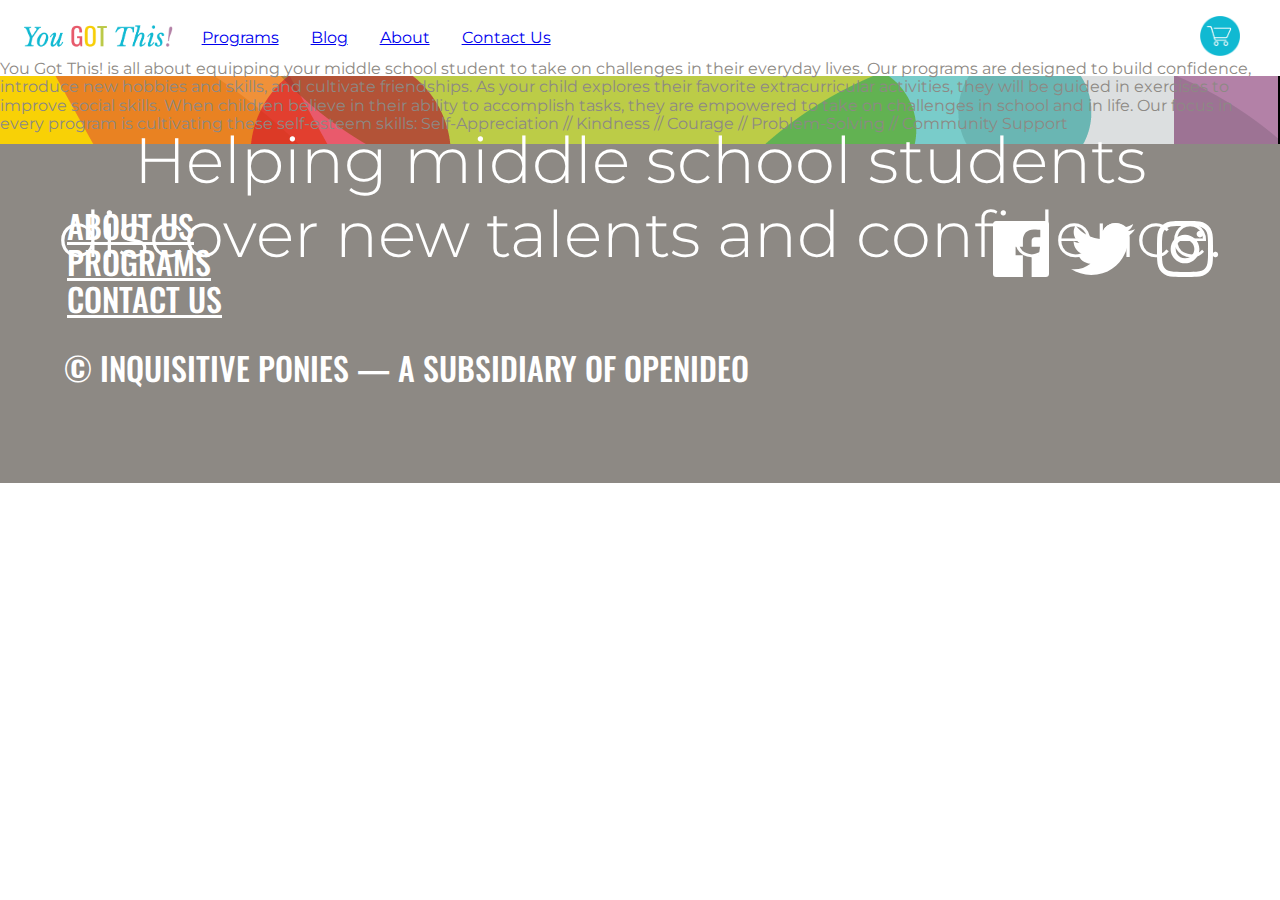
==== index.html @ 7663aaa4 "Merge branch 'master' into tb-aboutcss" ====
<!DOCTYPE html>
<html>
<head>
    <meta charset="utf-8" />
    <meta http-equiv="X-UA-Compatible" content="IE=edge">
    <title>You Got This - Building Confidence in Middle School Students</title>
    <meta name="viewport" content="width=device-width, initial-scale=1">
    <link rel="stylesheet" type="text/css" media="screen" href="css/normalize.css" />
    <link rel="stylesheet" type="text/css" media="screen" href="css/main.css" />
    <link href="https://fonts.googleapis.com/css?family=Libre+Baskerville:400i|Montserrat:300,400,500|Oswald" rel="stylesheet">
</head>
<body>
    <header>
        <nav>
            <li class="item1 textLinks"><a href="index.html"><img class="nav-logo" src="images/YGT_web-wordmark.png" alt="You Got This! logo is text in bright blue, yellow, pink"></a><!--company logo--></li>
            <li class="item2 textLinks"><a href="products.html">Programs</a></li>
            <li class="item3 textLinks"><a href="#">Blog</a></li>
            <li class="item4 textLinks"><a href="about.html">About</a></li>
            <li class="item5 textLinks"><a href="contact.html">Contact Us</a></li>
            <li class="item6 textLinks"><a href="cart.html"><img alt="white shopping cart image in a blue circle" class="nav-cart" src="images/cart-icon.png"><!--shopping cart glyph--></a></li>
        </nav>

        <div class="banner">
            <h1>Helping middle school students discover new talents and confidence.</h1>
        </div>
    </header>

    <main>
        <section><!-- HERO image & card called by javascript-->
            <div id="heroImage0"></div>
            <div id="heroImage1"></div>
            <div id="heroImage2"></div>
            <div class="hero-card"></div>
        </section>


        <section><!-- VALUES/ICONS SECTION -->
            You Got This! is all about equipping your middle school student to take on challenges in their everyday lives. Our programs are designed to build confidence, introduce new hobbies and skills, and cultivate friendships. As your child explores their favorite extracurricular activities, they will be guided in exercises to improve social skills. When children believe in their ability to accomplish tasks, they are empowered to take on challenges in school and in life. Our focus in every program is cultivating these self-esteem skills:
            Self-Appreciation  //  Kindness  //  Courage  //  Problem-Solving  //  Community Support
        </section>
    </main> 
    
    <footer>
        <div>
        <a href="about.html">About Us</a><br />
        <a href="programs.html">Programs</a><br />
        <a href="contact.html">Contact Us</a><br />
        <p>&copy; Inquisitive Ponies — a subsidiary of OpenIdeo</p>

        </div>

        <div class="footer-social">
            <a href="https://www.facebook.com" target="_blank"><i class="fab fa-facebook"></i></a>
            <a href="https://twitter.com/" target="_blank"><i class="fab fa-twitter"></i></a>
            <a href="https://www.instagram.com/" target="_blank"><i class="fab fa-instagram"></i></a>
            </div>
    </footer>

    <script src="js/yougotthis.js"></script>
    <script src="js/fontawesome.js"></script>
</body>
</html>
---- css/main.css ----
/* ============= MAIN BODY STYLES ============ */
body {
    font-family: 'Montserrat', sans-serif;
    font-size: 1em;
    font-weight: 400;
    color: #8D8984;
}

h1 {
    font-family: 'Montserrat', sans-serif;
    font-size: 4em;
    font-weight: 300;
    color: #fff;
}

h2,
h3,
h4,
h5,
h6 {
    font-family: 'Libre Baskerville', serif;
    font-size: 2em;
    font-weight: 400;
    font-style: italic;
    color: #8D8984;
}

/* ============= FLEX CONTAINERS ============ */
nav,
footer{
    display: flex;
}

/* ============= HEADER STYLES ============ */
header {
    justify-content: space-between;
    align-items: center;
    height: 60px;
}

.banner{
    background-image: url(/images/homepage-banner.png); 
    background-repeat: no-repeat;
    background-color: #000000;
    padding: 5px; 100px;
    text-align: center;
    margin-bottom: 2em;
}


/*  ============== NAVIGATION ================ */
nav {
    flex-direction: row;
    justify-content: flex-start;
    flex-wrap: nowrap;
    align-items: center;
    /* height: 55px; */
}

nav li{
    display: inline-flex;
    list-style-image: none;
    align-items: stretch;
    padding: 1em;
    /* border: 1px solid red; */
}

nav li,
.item2,
.item3,
.item4, 
.item5{
    flex: 1 auto 10%;
}

nav li.item1{
    flex-basis: 12%;
    max-height: 60px;
}
nav li.item5{
    flex-grow: 4;
}

nav li.item6{
    flex-basis: 5%;
}

nav img.nav-cart{
    /* margin: auto; */
    max-width: 1000%;
    max-height: 40px;
}

nav img.nav-logo{
    max-width: 100%;
    max-height: 100%;
    padding-top: 0px;
    padding-left: 5px;
}

nav>li>a:hover{
    background: #f4f4f4;
    text-decoration: none;
    border-bottom: 4px solid #9b9b9b;
    padding: .5em 0px;
}

/* ============= FOOTER STYLES ============ */
footer{
    background-color: #8D8984;
    padding: 2em;
    margin-top: 10px;
    font-family: 'Oswald', sans-serif;
    font-size: 2em;
    font-weight: 500;
    color: #fff;
    text-transform: uppercase;
}

footer a {
    color: #fff;
    padding: 3px;
}

.footer-social{
    font-size: 2em;
    margin-left: auto;
}

/* ============= ABOUT ============ */
/* ============= LANDING ============ */
#aboutLanding {
    height: calc(100vh - 60px);
    width: 100%;
    margin: auto;
    background: url('../images/camp2.png');
    display: flex;
    background-size: cover;
    background-position: center;
    flex-direction: column;
    justify-content: center;
    align-items: center;
    top: 0;
}

#aboutTeam {
    display:block;
    position: absolute;
    padding-top: 19em;
    color: white;
    font-size: 25px;

}

#mission {
    display: block;
    margin-left: auto;
    margin-right: auto;
    max-width: 700px;
    min-width: 200px;
    background-color: rgba(75, 133, 132, .8);
    border-radius: 10px;
    padding: 10px;
    font-size: 20px;
    color: white;
    text-align: center;
    padding-top: 25px;
}


/* ============= CONTENT ============ */
.flex-badge, .flex-info{
    list-style-type: none;
}

#badgesDiv img {
    max-width: 400px;
    max-height: 400px;
    margin-top: 2em;
}

.role {
    font-size: 35px;
    display: inline-block;
    margin-left: 5em;
}

#badgesDiv h3 {
    font-size: 25px;
    width: 100%;

}

#badgesDiv {
    display: inline-flex;
    justify-content: flex-start; 
    flex-direction: row;
    width: 100%;
    margin-top: 0;
    background-color: white;
    color: #4B8584
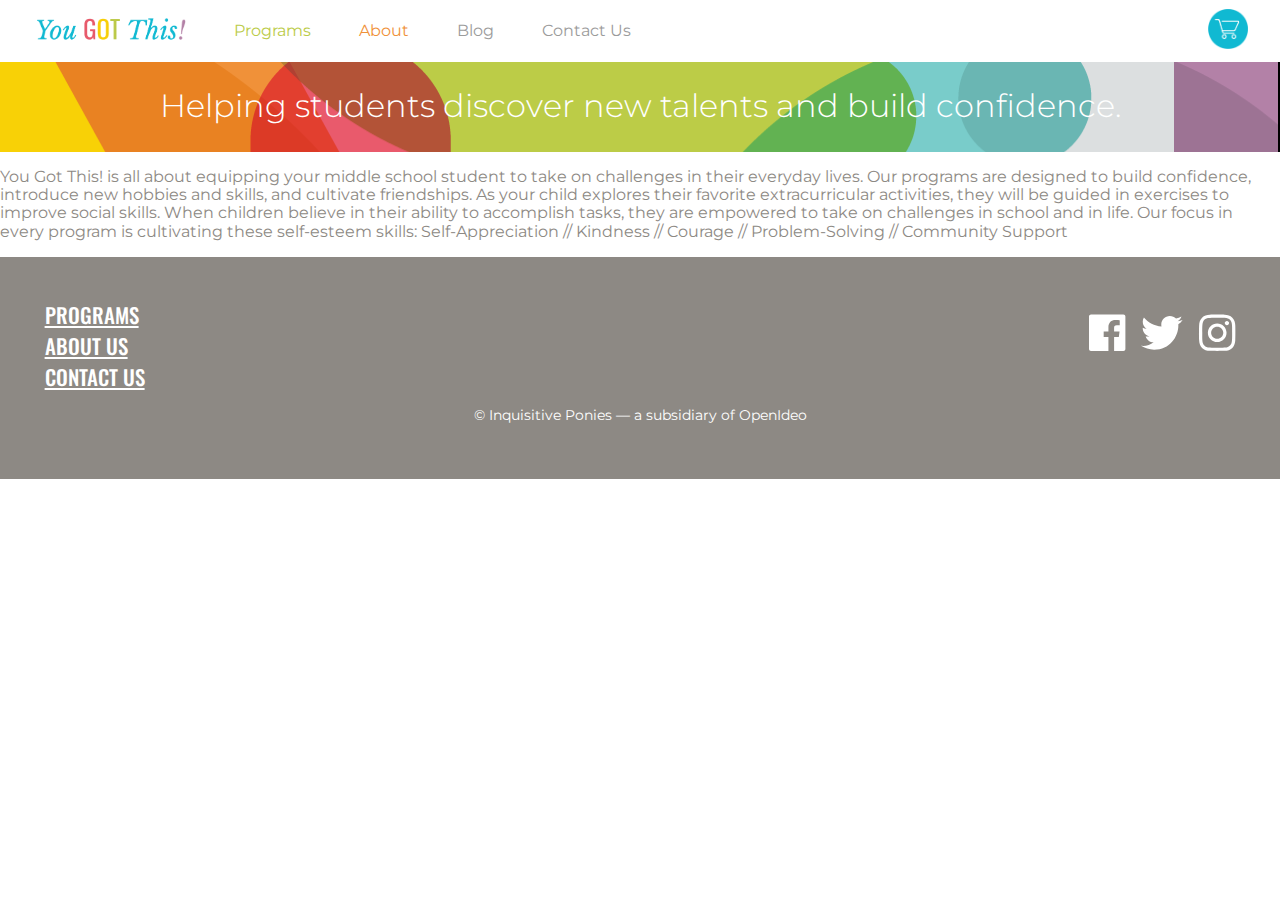
==== commit 923968f9: "re-fix nav and update index. still need to style hero and add content to the following values block" ====
--- a/index.html
+++ b/index.html
@@ -3,7 +3,7 @@
 <head>
     <meta charset="utf-8" />
     <meta http-equiv="X-UA-Compatible" content="IE=edge">
-    <title>You Got This - Building Confidence in Middle School Students</title>
+    <title>You Got This - Character Education and Confidence Building for Students</title>
     <meta name="viewport" content="width=device-width, initial-scale=1">
     <link rel="stylesheet" type="text/css" media="screen" href="css/normalize.css" />
     <link rel="stylesheet" type="text/css" media="screen" href="css/main.css" />
@@ -12,48 +12,58 @@
 <body>
     <header>
         <nav>
-            <li class="item1 textLinks"><a href="index.html"><img class="nav-logo" src="images/YGT_web-wordmark.png" alt="You Got This! logo is text in bright blue, yellow, pink"></a><!--company logo--></li>
-            <li class="item2 textLinks"><a href="products.html">Programs</a></li>
-            <li class="item3 textLinks"><a href="#">Blog</a></li>
-            <li class="item4 textLinks"><a href="about.html">About</a></li>
-            <li class="item5 textLinks"><a href="contact.html">Contact Us</a></li>
-            <li class="item6 textLinks"><a href="cart.html"><img alt="white shopping cart image in a blue circle" class="nav-cart" src="images/cart-icon.png"><!--shopping cart glyph--></a></li>
+            <ul>
+                <li class="item1"><a href="index.html"><img class="nav-logo" src="images/YGT_web-wordmark.png" alt="You Got This! logo is text in bright blue, yellow, pink"></a><!--company logo--></li>
+                <li class="item2 textLinks"><a class="programs" href="products.html">Programs</a></li>
+                <li class="item4 textLinks"><a class="about" href="about.html">About</a></li>
+                <li class="item3 textLinks"><a href="#">Blog</a></li>
+                <li class="item5 textLinks"><a href="contact.html">Contact Us</a></li>
+                <li class="item6"><a href="cart.html"><img alt="white shopping cart image in a blue circle" class="nav-cart" src="images/cart-icon.png"><!--shopping cart glyph--></a></li>
+            </ul>
         </nav>
 
         <div class="banner">
-            <h1>Helping middle school students discover new talents and confidence.</h1>
+            <h1 class="home-h1">Helping students discover new talents and build confidence.</h1>
         </div>
     </header>
 
     <main>
-        <section><!-- HERO image & card called by javascript-->
-            <div id="heroImage0"></div>
-            <div id="heroImage1"></div>
-            <div id="heroImage2"></div>
-            <div class="hero-card"></div>
+        <section> <!--HERO image & card called by javascript-->
+            <div id="hero">
+                <div id="heroImage0"></div>
+                <div id="heroImage1"></div>
+                <div id="heroImage2"></div> 
+                <div class="hero-card"></div> 
+        </div>
         </section>
 
 
         <section><!-- VALUES/ICONS SECTION -->
-            You Got This! is all about equipping your middle school student to take on challenges in their everyday lives. Our programs are designed to build confidence, introduce new hobbies and skills, and cultivate friendships. As your child explores their favorite extracurricular activities, they will be guided in exercises to improve social skills. When children believe in their ability to accomplish tasks, they are empowered to take on challenges in school and in life. Our focus in every program is cultivating these self-esteem skills:
-            Self-Appreciation  //  Kindness  //  Courage  //  Problem-Solving  //  Community Support
+            <div style="clear: both;">
+                <p>You Got This! is all about equipping your middle school student to take on challenges in their everyday lives. Our programs are designed to build confidence, introduce new hobbies and skills, and cultivate friendships. As your child explores their favorite extracurricular activities, they will be guided in exercises to improve social skills. When children believe in their ability to accomplish tasks, they are empowered to take on challenges in school and in life. Our focus in every program is cultivating these self-esteem skills:
+            Self-Appreciation  //  Kindness  //  Courage  //  Problem-Solving  //  Community Support</p>
+        </div>
         </section>
     </main> 
     
     <footer>
-        <div>
-        <a href="about.html">About Us</a><br />
-        <a href="programs.html">Programs</a><br />
-        <a href="contact.html">Contact Us</a><br />
-        <p>&copy; Inquisitive Ponies — a subsidiary of OpenIdeo</p>
-
-        </div>
-
         <div class="footer-social">
             <a href="https://www.facebook.com" target="_blank"><i class="fab fa-facebook"></i></a>
             <a href="https://twitter.com/" target="_blank"><i class="fab fa-twitter"></i></a>
             <a href="https://www.instagram.com/" target="_blank"><i class="fab fa-instagram"></i></a>
-            </div>
+        </div>
+
+        <div>
+        <a href="programs.html">Programs</a><br />
+        <a href="about.html">About Us</a><br />
+        <a href="contact.html">Contact Us</a><br />
+        </div>
+
+        <div class="copyright">
+        <p>&copy; Inquisitive Ponies — a subsidiary of OpenIdeo</p>
+        </div>
+
+        
     </footer>
 
     <script src="js/yougotthis.js"></script>
--- a/css/main.css
+++ b/css/main.css
@@ -26,8 +26,7 @@
 }
 
 /* ============= FLEX CONTAINERS ============ */
-nav,
-footer{
+nav{
     display: flex;
 }
 
@@ -35,75 +34,96 @@
 header {
     justify-content: space-between;
     align-items: center;
-    height: 60px;
 }
 
 .banner{
     background-image: url(/images/homepage-banner.png); 
     background-repeat: no-repeat;
     background-color: #000000;
-    padding: 5px; 100px;
+    padding: 5px 20px;
     text-align: center;
-    margin-bottom: 2em;
 }
 
 
 /*  ============== NAVIGATION ================ */
-nav {
+
+nav ul{
+    display: flex;
+    align-items: stretch;
     flex-direction: row;
     justify-content: flex-start;
+    align-content: flex-start;
     flex-wrap: nowrap;
-    align-items: center;
-    /* height: 55px; */
-}
-
+    list-style-type: none;
+    padding: 0;
+    margin: 0;
+}
 nav li{
-    display: inline-flex;
-    list-style-image: none;
-    align-items: stretch;
+    display: block;
     padding: 1em;
+    align-self: center;
+    margin: 0 0.5em;
     /* border: 1px solid red; */
-}
-
-nav li,
-.item2,
-.item3,
-.item4, 
-.item5{
-    flex: 1 auto 10%;
 }
 
 nav li.item1{
     flex-basis: 12%;
-    max-height: 60px;
-}
+    padding-right: 1.5em;
+}
+
 nav li.item5{
     flex-grow: 4;
 }
 
 nav li.item6{
     flex-basis: 5%;
+    padding: 0px
 }
 
 nav img.nav-cart{
     /* margin: auto; */
-    max-width: 1000%;
+    max-width: 100%;
     max-height: 40px;
 }
 
 nav img.nav-logo{
     max-width: 100%;
     max-height: 100%;
-    padding-top: 0px;
-    padding-left: 5px;
-}
-
-nav>li>a:hover{
+    padding: 0px 10px;
+}
+
+nav li a{
+    text-decoration: none;
+    color: #9b9b9b;
+}
+
+nav li a.programs{
+    text-decoration: none;
+    color: #bbcb48;
+}
+
+nav li a.about{
+    text-decoration: none;
+    color: #f09139;
+}
+
+nav li.textLinks a:hover{
     background: #f4f4f4;
     text-decoration: none;
     border-bottom: 4px solid #9b9b9b;
-    padding: .5em 0px;
-}
+    padding: 1.25em .25em;
+}
+
+/* ============= INDEX STYLES ============ */
+
+.home-h1{
+    font-size: 2em;
+}
+
+#hero{
+    padding-top: 0;
+}
+
 
 /* ============= FOOTER STYLES ============ */
 footer{
@@ -111,7 +131,8 @@
     padding: 2em;
     margin-top: 10px;
     font-family: 'Oswald', sans-serif;
-    font-size: 2em;
+    font-size: 1.3em;
+    line-height: initial;
     font-weight: 500;
     color: #fff;
     text-transform: uppercase;
@@ -122,12 +143,26 @@
     padding: 3px;
 }
 
+.copyright{
+    font-family: 'Montserrat', sans-serif;
+    font-size: 14px;
+    font-weight: 400;
+    color: #ffffff;
+    text-transform: none;
+    display: block;
+    margin: auto;
+    text-align: center;
+}
+
 .footer-social{
     font-size: 2em;
     margin-left: auto;
+    float: right;
 }
 
 /* ============= ABOUT ============ */
+
+
 /* ============= LANDING ============ */
 #aboutLanding {
     height: calc(100vh - 60px);
@@ -143,28 +178,12 @@
     top: 0;
 }
 
-#aboutTeam {
-    display:block;
-    position: absolute;
-    padding-top: 19em;
-    color: white;
-    font-size: 25px;
+#aboutLanding h1 {
 
 }
 
 #mission {
-    display: block;
-    margin-left: auto;
-    margin-right: auto;
-    max-width: 700px;
-    min-width: 200px;
-    background-color: rgba(75, 133, 132, .8);
-    border-radius: 10px;
-    padding: 10px;
-    font-size: 20px;
-    color: white;
-    text-align: center;
-    padding-top: 25px;
+    margin: 1em 25em;
 }
 
 
@@ -176,26 +195,15 @@
 #badgesDiv img {
     max-width: 400px;
     max-height: 400px;
-    margin-top: 2em;
-}
-
-.role {
-    font-size: 35px;
-    display: inline-block;
-    margin-left: 5em;
-}
-
-#badgesDiv h3 {
-    font-size: 25px;
-    width: 100%;
-
-}
-
-#badgesDiv {
+}
+
+#badgesDiv, #infoDiv {
     display: inline-flex;
-    justify-content: flex-start; 
-    flex-direction: row;
-    width: 100%;
-    margin-top: 0;
-    background-color: white;
-    color: #4B8584
+    justify-content: space-around;
+    flex-direction: column;
+}
+
+#infoDiv img {
+    max-height: 50px;
+    max-width: 50px;
+}
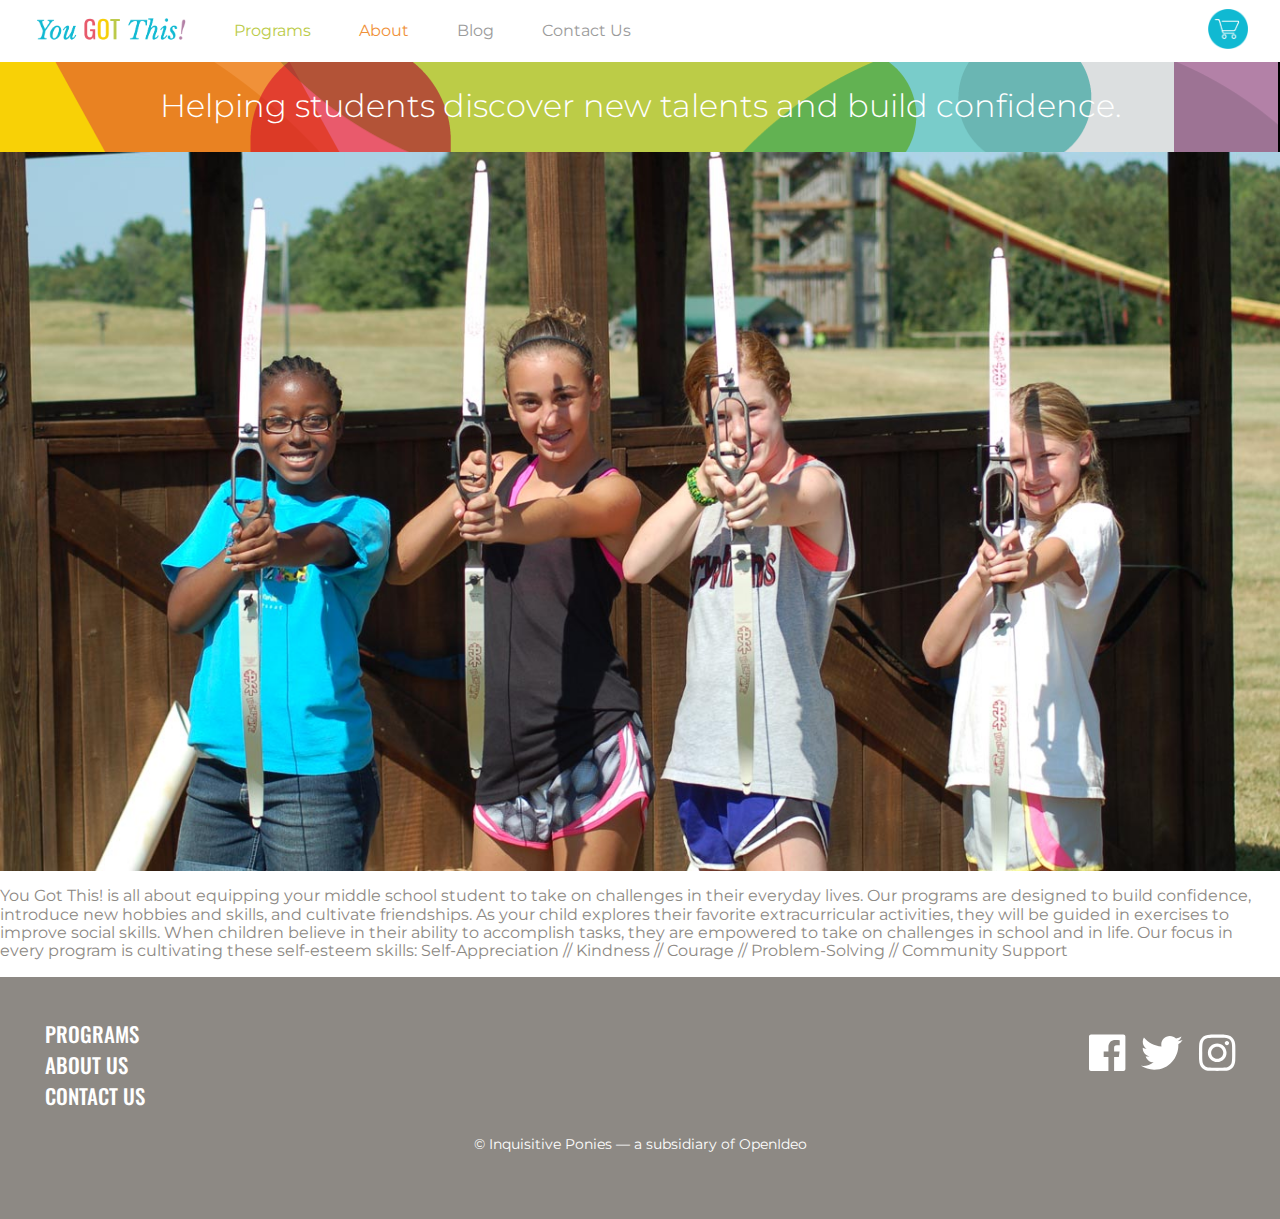
==== commit 99e6e762: "flexed hero image" ====
--- a/index.html
+++ b/index.html
@@ -30,9 +30,7 @@
     <main>
         <section> <!--HERO image & card called by javascript-->
             <div id="hero">
-                <div id="heroImage0"></div>
-                <div id="heroImage1"></div>
-                <div id="heroImage2"></div> 
+                <div id="heroImage"></div> 
                 <div class="hero-card"></div> 
         </div>
         </section>
--- a/css/main.css
+++ b/css/main.css
@@ -122,6 +122,7 @@
 
 #hero{
     padding-top: 0;
+    display: flex;
 }
 
 
@@ -141,6 +142,11 @@
 footer a {
     color: #fff;
     padding: 3px;
+    text-decoration: none;
+}
+
+footer a:hover{
+    text-decoration: underline;
 }
 
 .copyright{
@@ -152,6 +158,7 @@
     display: block;
     margin: auto;
     text-align: center;
+    padding: 10px;
 }
 
 .footer-social{
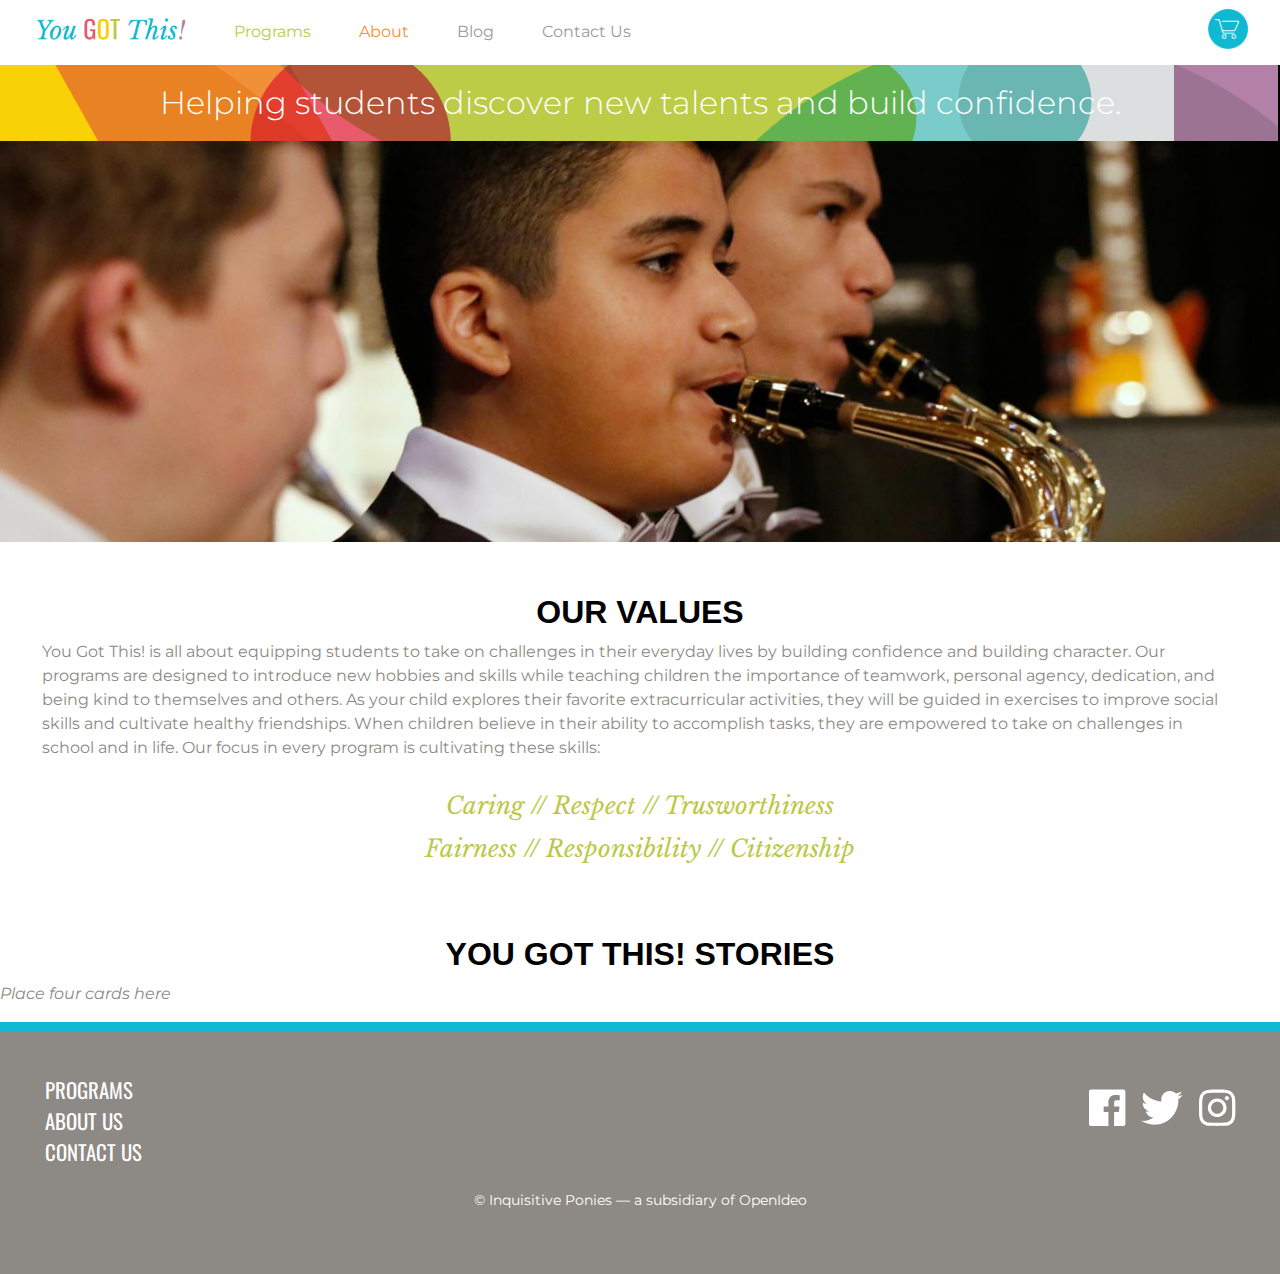
==== commit 7a966e11: "homepage updates to content and carousel" ====
--- a/index.html
+++ b/index.html
@@ -31,15 +31,23 @@
         <section> <!--HERO image & card called by javascript-->
             <div id="hero">
                 <div id="heroImage"></div> 
-                <div class="hero-card"></div> 
+                <!-- <div class="card">Lorem ipsum  </div>  -->
         </div>
         </section>
 
 
         <section><!-- VALUES/ICONS SECTION -->
-            <div style="clear: both;">
-                <p>You Got This! is all about equipping your middle school student to take on challenges in their everyday lives. Our programs are designed to build confidence, introduce new hobbies and skills, and cultivate friendships. As your child explores their favorite extracurricular activities, they will be guided in exercises to improve social skills. When children believe in their ability to accomplish tasks, they are empowered to take on challenges in school and in life. Our focus in every program is cultivating these self-esteem skills:
-            Self-Appreciation  //  Kindness  //  Courage  //  Problem-Solving  //  Community Support</p>
+            <div class="values">
+                <h3>Our Values</h3>
+                <p>You Got This! is all about equipping students to take on challenges in their everyday lives by building confidence and building character. Our programs are designed to introduce new hobbies and skills while teaching children the importance of teamwork, personal agency, dedication, and being kind to themselves and others. As your child explores their favorite extracurricular activities, they will be guided in exercises to improve social skills and cultivate healthy friendships. When children believe in their ability to accomplish tasks, they are empowered to take on challenges in school and in life. Our focus in every program is cultivating these skills:</p>
+                <p class="pillars">Caring  //  Respect  //  Trusworthiness<br />Fairness  //  Responsibility // Citizenship</p>
+        </div>
+        </section>
+
+        <section><!-- FAKE BLOG -->
+            <div>
+                <h3>You GOT This! Stories</h3>
+                <p><em>Place four cards here</em></p>
         </div>
         </section>
     </main> 
--- a/css/main.css
+++ b/css/main.css
@@ -2,6 +2,7 @@
 body {
     font-family: 'Montserrat', sans-serif;
     font-size: 1em;
+    line-height: 1.5em;
     font-weight: 400;
     color: #8D8984;
 }
@@ -14,7 +15,6 @@
 }
 
 h2,
-h3,
 h4,
 h5,
 h6 {
@@ -23,6 +23,27 @@
     font-weight: 400;
     font-style: italic;
     color: #8D8984;
+}
+
+h3{
+    font-family: 'Montserrat-bold', sans-serif;
+    font-size: 2em;
+    font-weight: 600;
+    color: #000000;
+    text-align: center;
+    text-transform: uppercase;
+    margin-bottom: 0;
+}
+
+a{
+    text-decoration: none;
+    font-weight: normal;
+    color: #10B9D2
+}
+
+a:hover{
+    text-decoration: underline;
+    font-weight: bold;
 }
 
 /* ============= FLEX CONTAINERS ============ */
@@ -125,10 +146,37 @@
     display: flex;
 }
 
+.card{
+    position: absolute;
+    top: 165px;
+    left: 50px;
+    width: 350px;
+    height: 280px;
+    border-radius: 3px;
+    background-color: #10B9D2;
+    color: white;
+}
+
+.values{
+    padding: 1em 2em;
+    margin: 10px;
+}
+
+.pillars{
+    font-family: 'Libre Baskerville', Georgia; serif;
+    font-size: 1.5em;
+    font-weight: 400;
+    font-style: italic;
+    color: #BBC946;
+    line-height: 1.8em;
+    text-align: center;
+}
+
 
 /* ============= FOOTER STYLES ============ */
 footer{
     background-color: #8D8984;
+    border-top: #10B9D2 solid 10px;
     padding: 2em;
     margin-top: 10px;
     font-family: 'Oswald', sans-serif;
@@ -185,12 +233,28 @@
     top: 0;
 }
 
-#aboutLanding h1 {
+#aboutTeam {
+    display:block;
+    position: absolute;
+    padding-top: 19em;
+    color: white;
+    font-size: 25px;
 
 }
 
 #mission {
-    margin: 1em 25em;
+    display: block;
+    margin-left: auto;
+    margin-right: auto;
+    max-width: 700px;
+    min-width: 200px;
+    background-color: rgba(75, 133, 132, .8);
+    border-radius: 10px;
+    padding: 10px;
+    font-size: 20px;
+    color: white;
+    text-align: center;
+    padding-top: 25px;
 }
 
 
@@ -202,15 +266,26 @@
 #badgesDiv img {
     max-width: 400px;
     max-height: 400px;
-}
-
-#badgesDiv, #infoDiv {
+    margin-top: 2em;
+}
+
+.role {
+    font-size: 35px;
+    display: inline-block;
+    margin-left: 5em;
+}
+
+#badgesDiv h3 {
+    font-size: 25px;
+    width: 100%;
+
+}
+
+#badgesDiv {
     display: inline-flex;
-    justify-content: space-around;
-    flex-direction: column;
-}
-
-#infoDiv img {
-    max-height: 50px;
-    max-width: 50px;
-}
+    justify-content: flex-start; 
+    flex-direction: row;
+    width: 100%;
+    margin-top: 0;
+    background-color: white;
+    color: #4B8584
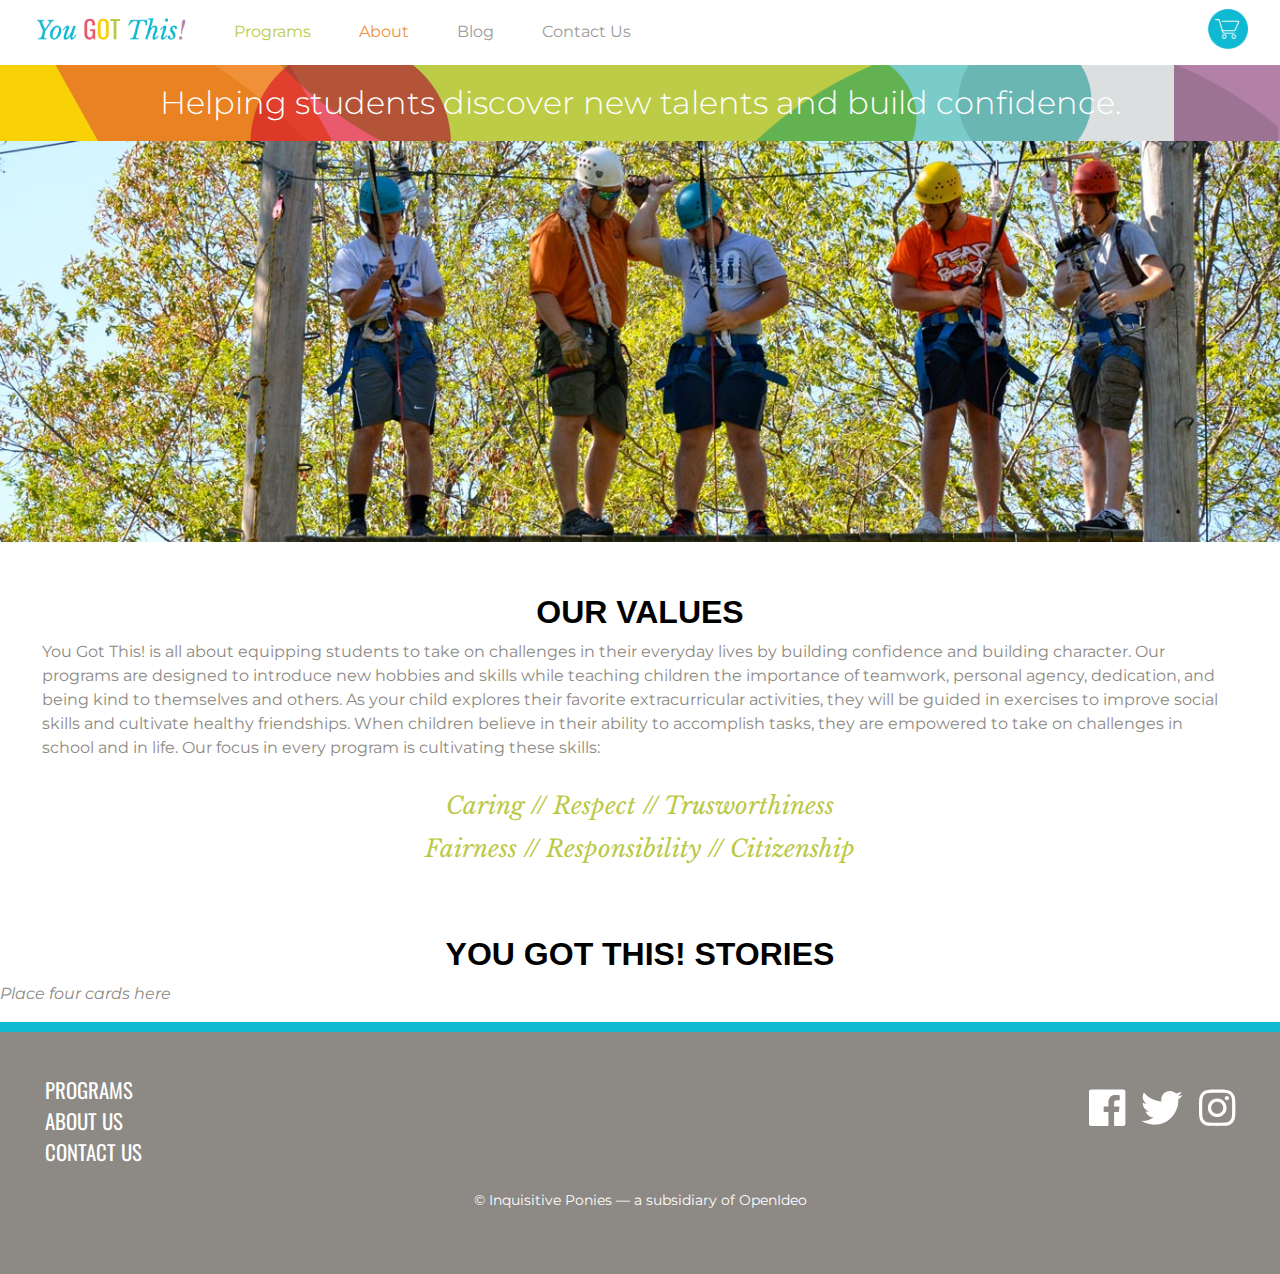
==== commit bdf9d301: "favicon" ====
--- a/index.html
+++ b/index.html
@@ -8,6 +8,7 @@
     <link rel="stylesheet" type="text/css" media="screen" href="css/normalize.css" />
     <link rel="stylesheet" type="text/css" media="screen" href="css/main.css" />
     <link href="https://fonts.googleapis.com/css?family=Libre+Baskerville:400i|Montserrat:300,400,500|Oswald" rel="stylesheet">
+    <link rel="icon" href="images/YGT_favicon.png">
 </head>
 <body>
     <header>
--- a/css/main.css
+++ b/css/main.css
@@ -60,7 +60,7 @@
 .banner{
     background-image: url(/images/homepage-banner.png); 
     background-repeat: no-repeat;
-    background-color: #000000;
+    background-color: #b380A6;
     padding: 5px 20px;
     text-align: center;
 }
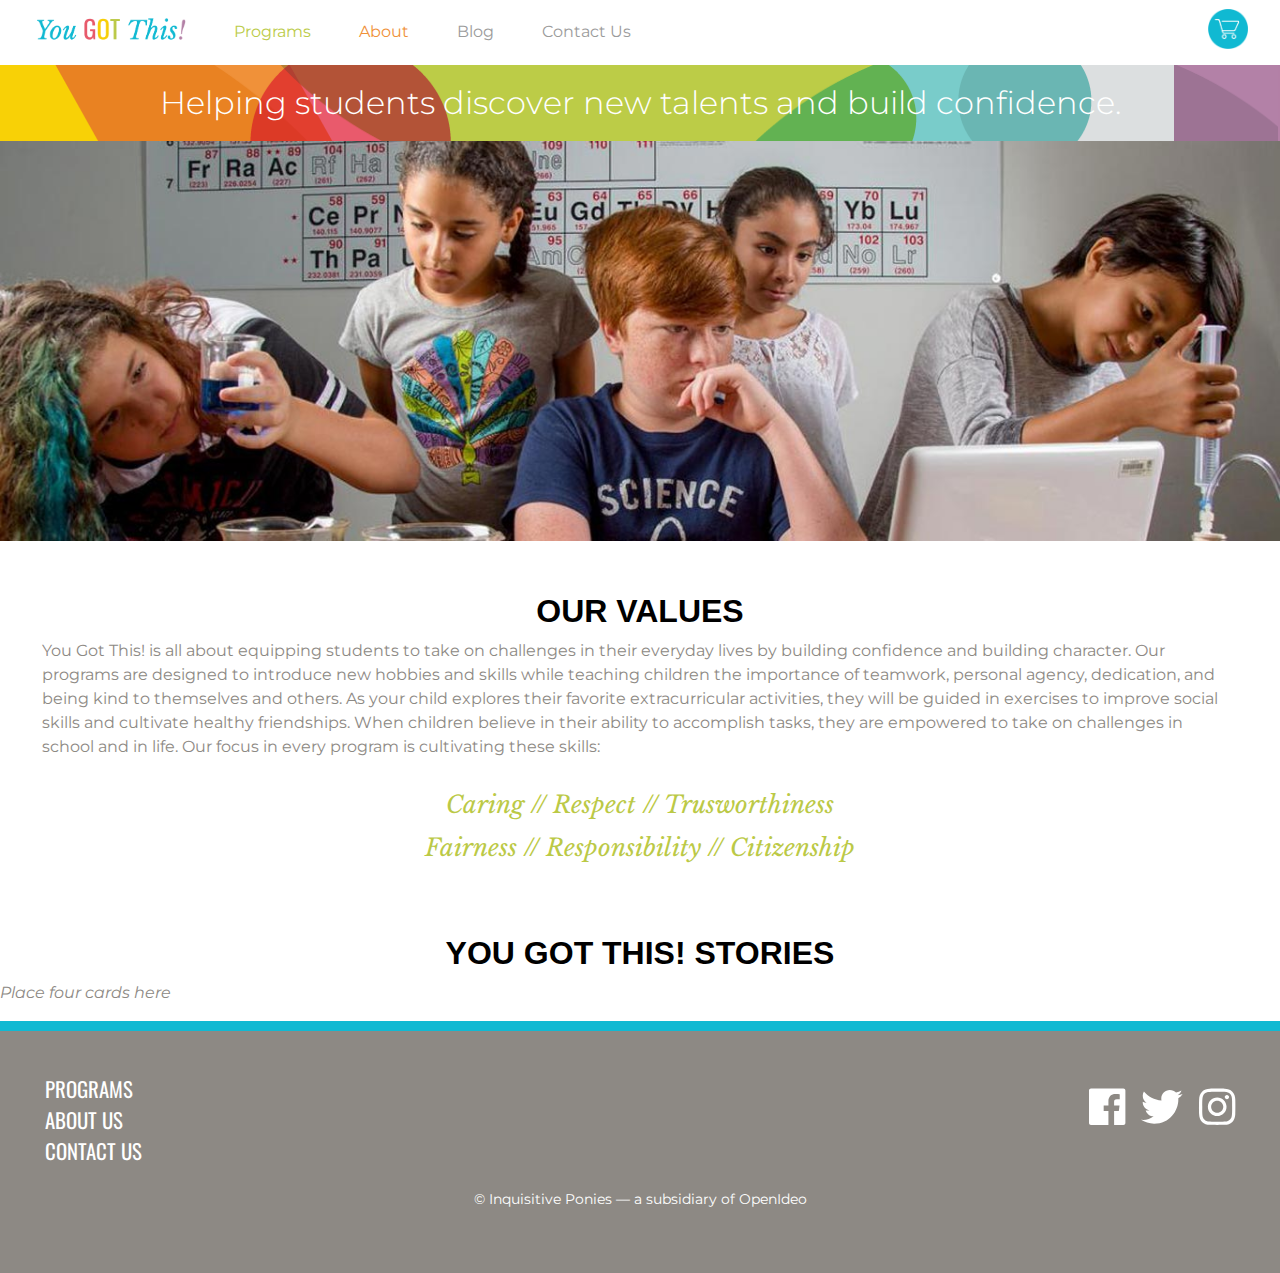
==== commit d2f2eeb9: "update h3 class" ====
--- a/index.html
+++ b/index.html
@@ -39,7 +39,7 @@
 
         <section><!-- VALUES/ICONS SECTION -->
             <div class="values">
-                <h3>Our Values</h3>
+                <h3 class="home-h3">Our Values</h3>
                 <p>You Got This! is all about equipping students to take on challenges in their everyday lives by building confidence and building character. Our programs are designed to introduce new hobbies and skills while teaching children the importance of teamwork, personal agency, dedication, and being kind to themselves and others. As your child explores their favorite extracurricular activities, they will be guided in exercises to improve social skills and cultivate healthy friendships. When children believe in their ability to accomplish tasks, they are empowered to take on challenges in school and in life. Our focus in every program is cultivating these skills:</p>
                 <p class="pillars">Caring  //  Respect  //  Trusworthiness<br />Fairness  //  Responsibility // Citizenship</p>
         </div>
@@ -47,7 +47,7 @@
 
         <section><!-- FAKE BLOG -->
             <div>
-                <h3>You GOT This! Stories</h3>
+                <h3 class="home-h3">You GOT This! Stories</h3>
                 <p><em>Place four cards here</em></p>
         </div>
         </section>
--- a/css/main.css
+++ b/css/main.css
@@ -25,7 +25,7 @@
     color: #8D8984;
 }
 
-h3{
+.home-h3{
     font-family: 'Montserrat-bold', sans-serif;
     font-size: 2em;
     font-weight: 600;
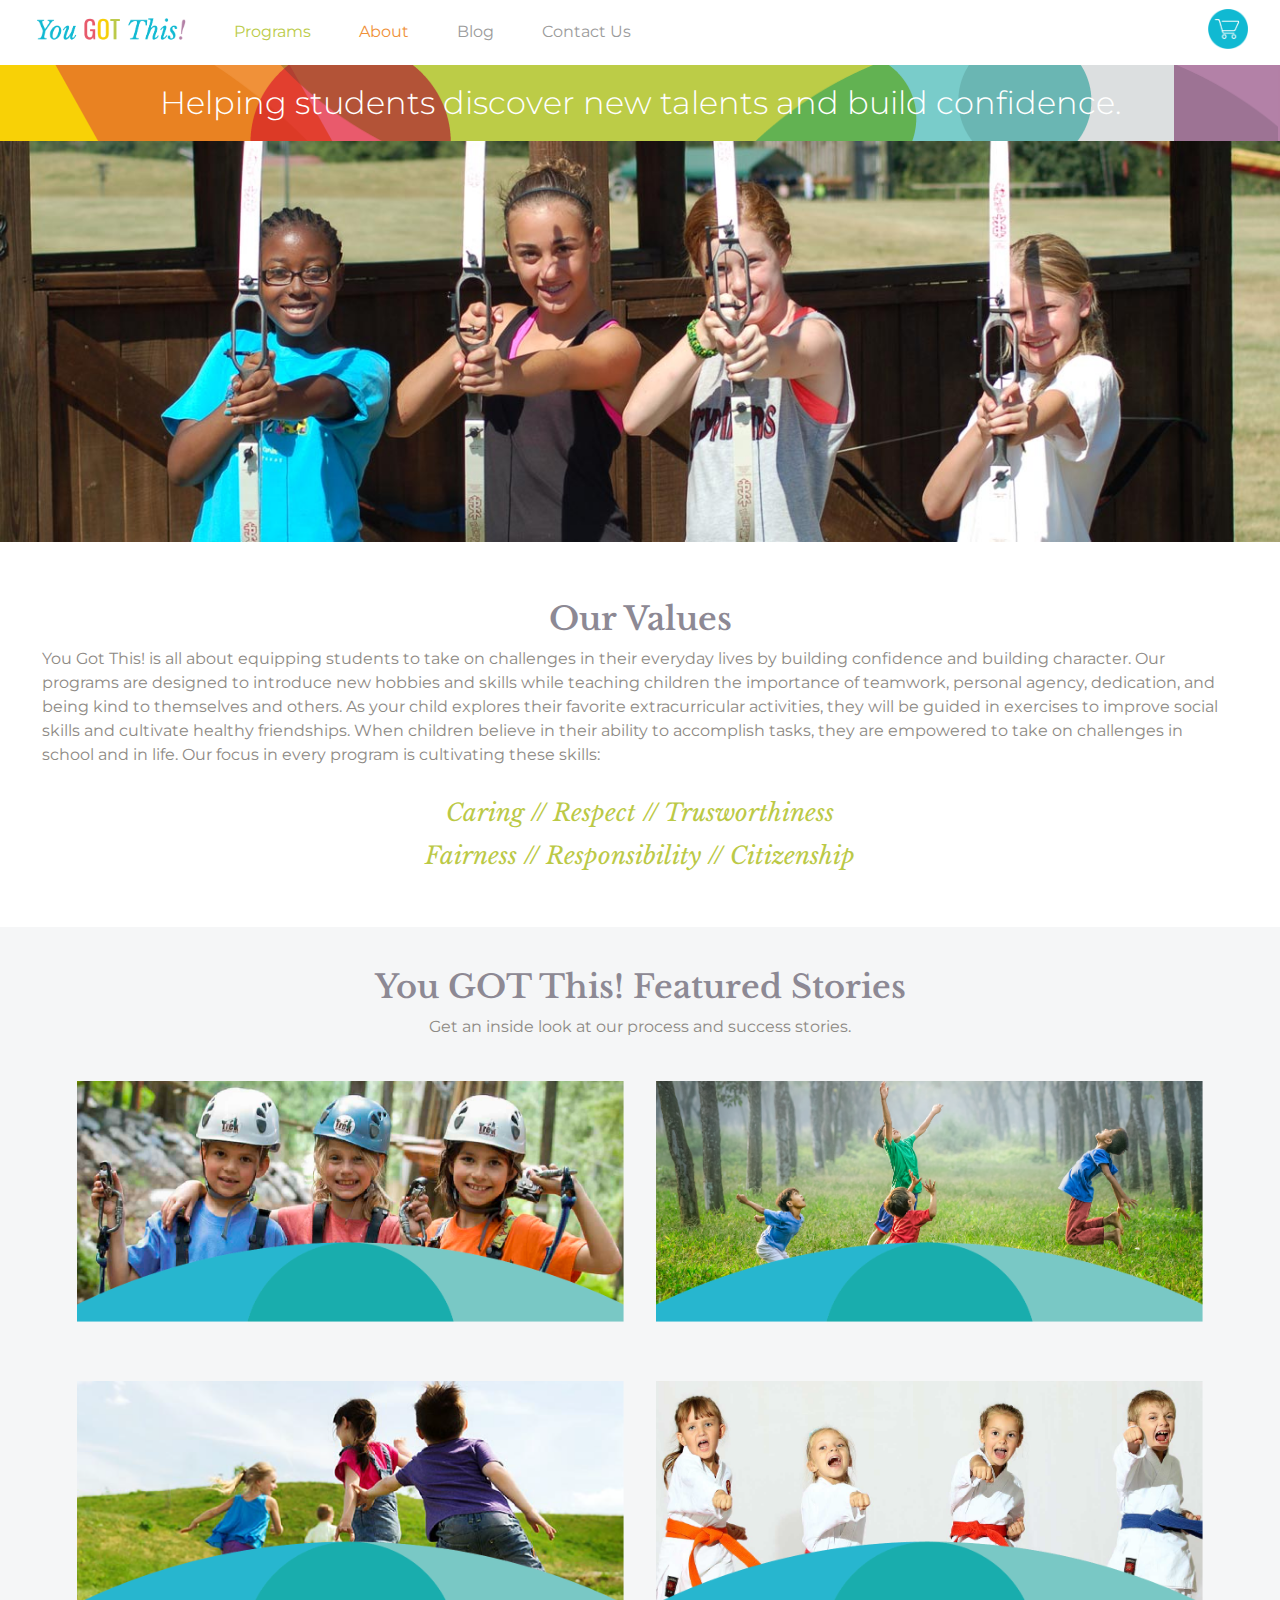
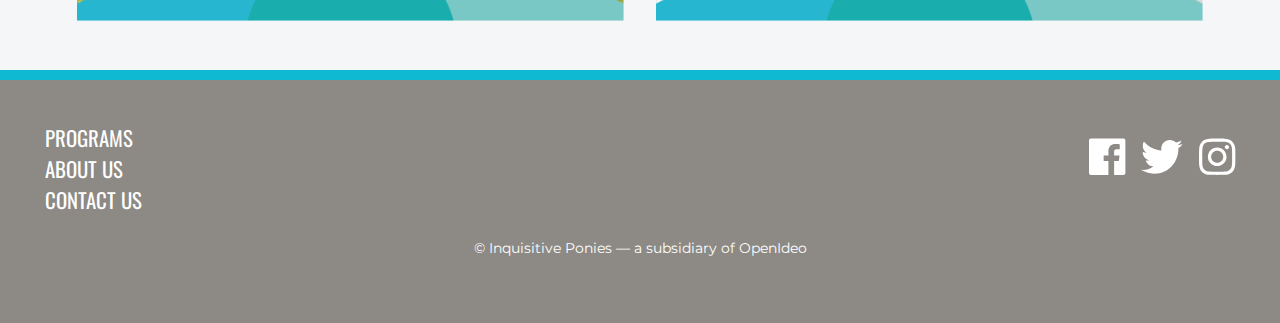
==== commit f8144420: "responsive hero image" ====
--- a/index.html
+++ b/index.html
@@ -46,9 +46,11 @@
         </section>
 
         <section><!-- FAKE BLOG -->
-            <div>
-                <h3 class="home-h3">You GOT This! Stories</h3>
-                <p><em>Place four cards here</em></p>
+            <div class="blog">
+                <h3 class="home-h3">You GOT This! Featured Stories</h3>
+                <p>Get an inside look at our process and success stories. </p>
+                <div class="row"><img src="images/camp1.png"><img src="images/camp2.png"></div>
+                <div class="row"><img src="images/camp3-01.png"><img src="images/camp4-01.png"></div>
         </div>
         </section>
     </main> 
--- a/css/main.css
+++ b/css/main.css
@@ -26,12 +26,12 @@
 }
 
 .home-h3{
-    font-family: 'Montserrat-bold', sans-serif;
+    font-family: 'Libre Baskerville', serif;
     font-size: 2em;
     font-weight: 600;
-    color: #000000;
-    text-align: center;
-    text-transform: uppercase;
+    color: #8d8994;
+    text-align: center;
+    /* text-transform: uppercase; */
     margin-bottom: 0;
 }
 
@@ -50,6 +50,7 @@
 nav{
     display: flex;
 }
+
 
 /* ============= HEADER STYLES ============ */
 header {
@@ -143,7 +144,10 @@
 
 #hero{
     padding-top: 0;
-    display: flex;
+}
+
+.index-hero {
+    width: 100%;
 }
 
 .card{
@@ -172,13 +176,31 @@
     text-align: center;
 }
 
+.blog{
+    text-align: center;
+    background: #f5f6f7;
+    padding: 1em;
+    margin-bottom: 0px;
+}
+
+.row{
+    padding: 10px 1em;
+    margin: 0px;
+}
+
+.row img{
+    max-width: 45%;
+    margin: 1em;
+
+}
+
+
 
 /* ============= FOOTER STYLES ============ */
 footer{
     background-color: #8D8984;
     border-top: #10B9D2 solid 10px;
     padding: 2em;
-    margin-top: 10px;
     font-family: 'Oswald', sans-serif;
     font-size: 1.3em;
     line-height: initial;
@@ -215,10 +237,8 @@
     float: right;
 }
 
-/* ============= ABOUT ============ */
-
-
-/* ============= LANDING ============ */
+/* ============= ABOUT:LANDING ============ */
+
 #aboutLanding {
     height: calc(100vh - 60px);
     width: 100%;
@@ -236,7 +256,7 @@
 #aboutTeam {
     display:block;
     position: absolute;
-    padding-top: 19em;
+    padding-top: 21em;
     color: white;
     font-size: 25px;
 
@@ -258,7 +278,7 @@
 }
 
 
-/* ============= CONTENT ============ */
+/* ============= ABOUT: CONTENT ============ */
 .flex-badge, .flex-info{
     list-style-type: none;
 }
@@ -289,3 +309,47 @@
     margin-top: 0;
     background-color: white;
     color: #4B8584
+}
+
+/* ============= CONTACT ============ */
+#contact {
+    height: calc(100vh - 60px);
+    width: 100%;
+    margin: auto;
+    background: url('../images/camp4-01.png');
+    display: flex;
+    background-size: cover;
+    background-position: center;
+    top: 0;
+}
+
+#contactForm {
+    display: flex;
+    flex-flow: column;
+    margin-bottom: 15em;
+    margin-top: 3%;
+    margin-left: 34%;
+    color: black;
+    background-color: rgba(255, 255, 255, .7);
+    padding: 2em;
+    border-radius: 10px;
+}
+
+#contactForm h3 {
+    text-align: center;
+}
+
+#contact span {
+    margin-top: 1em;
+}
+
+#contact-submit {
+    background-color: rgba(255, 255, 255, .4);
+    border-radius: 0 0 10px 10px;
+    width: 50%;
+    margin-left: 25%;
+}
+
+#submitIcon {
+    height: 50px;
+}
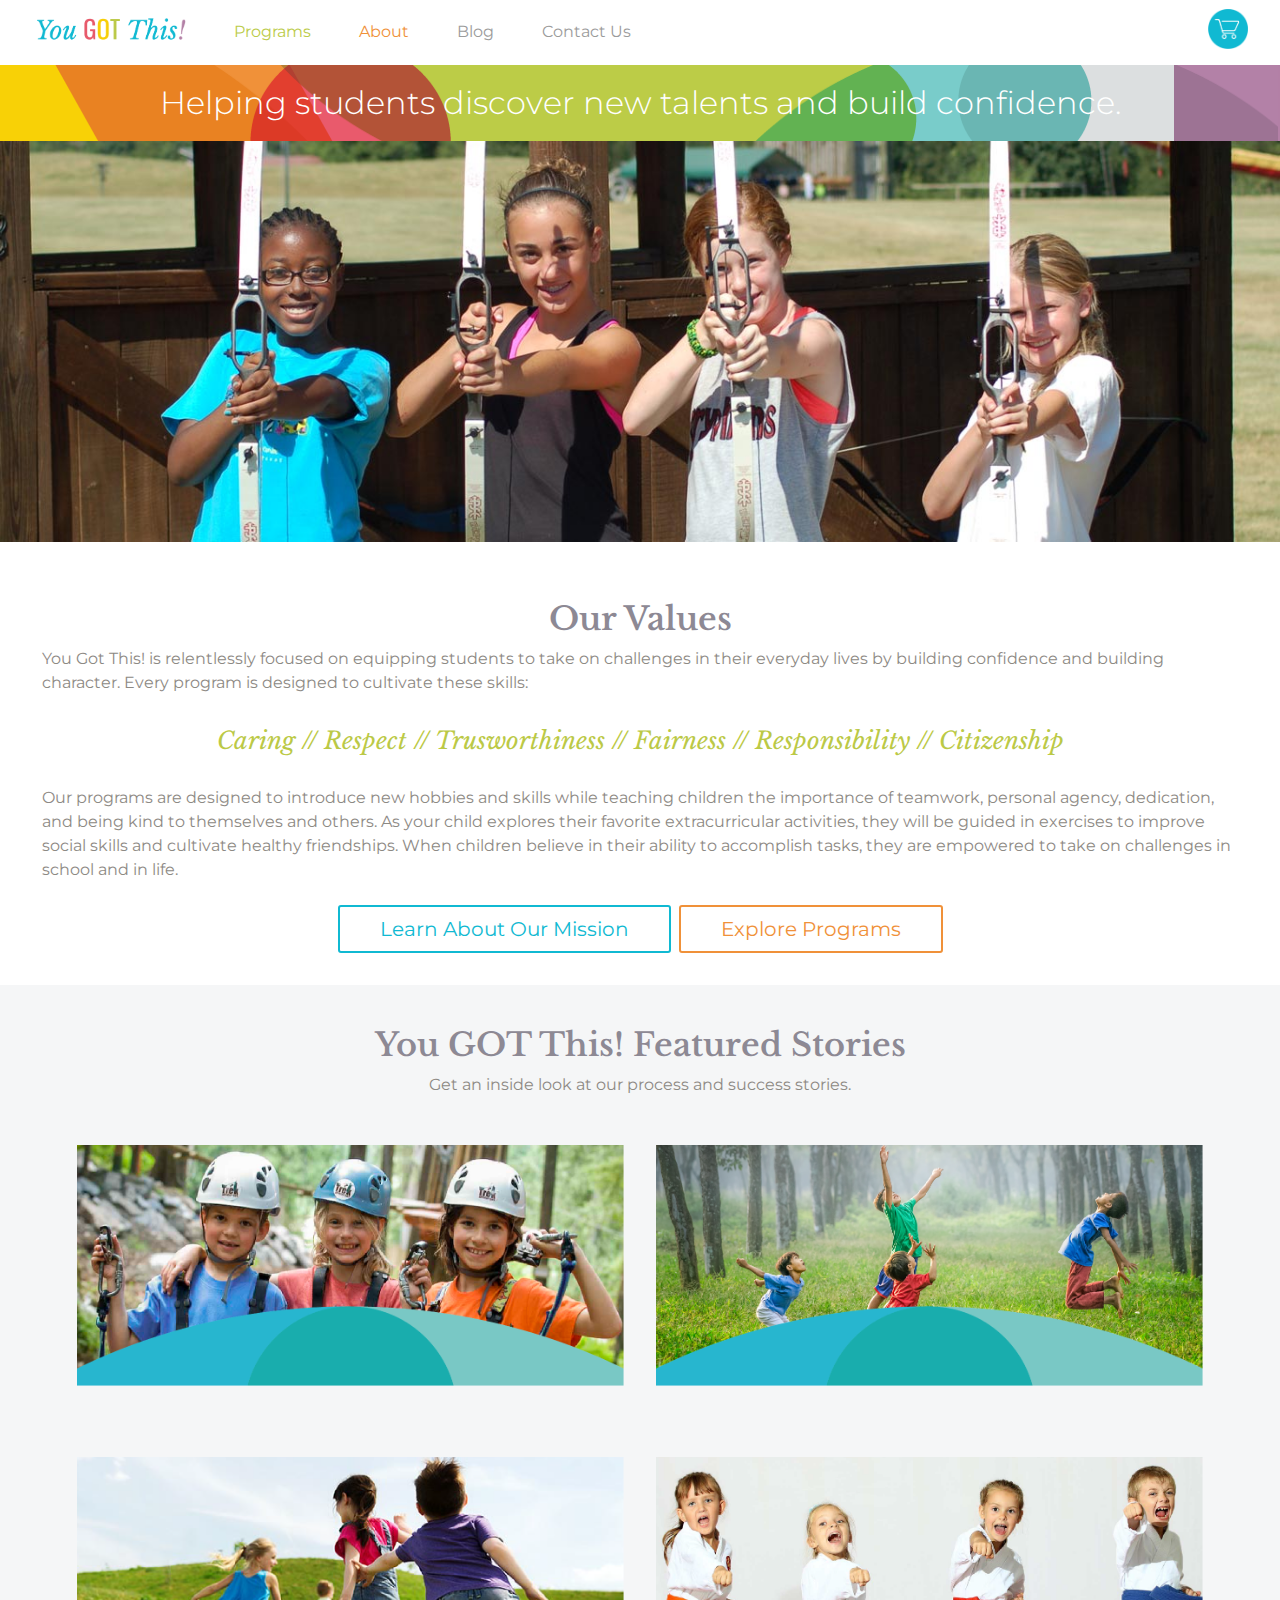
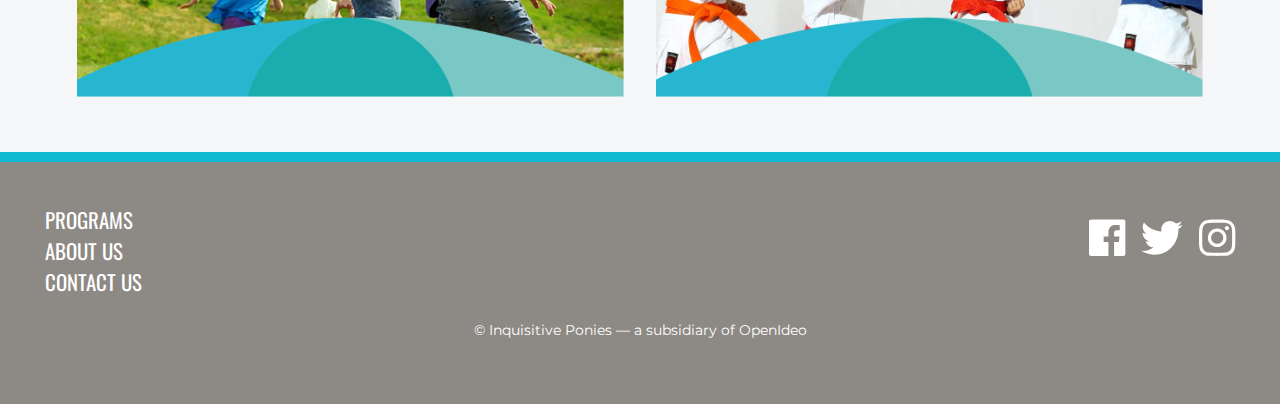
==== commit 1b2c589d: "update index" ====
--- a/index.html
+++ b/index.html
@@ -40,8 +40,10 @@
         <section><!-- VALUES/ICONS SECTION -->
             <div class="values">
                 <h3 class="home-h3">Our Values</h3>
-                <p>You Got This! is all about equipping students to take on challenges in their everyday lives by building confidence and building character. Our programs are designed to introduce new hobbies and skills while teaching children the importance of teamwork, personal agency, dedication, and being kind to themselves and others. As your child explores their favorite extracurricular activities, they will be guided in exercises to improve social skills and cultivate healthy friendships. When children believe in their ability to accomplish tasks, they are empowered to take on challenges in school and in life. Our focus in every program is cultivating these skills:</p>
-                <p class="pillars">Caring  //  Respect  //  Trusworthiness<br />Fairness  //  Responsibility // Citizenship</p>
+                <p>You Got This! is relentlessly focused on equipping students to take on challenges in their everyday lives by building confidence and building character. Every program is designed to cultivate these skills:</p>
+                <p class="pillars">Caring  //  Respect  //  Trusworthiness // Fairness  //  Responsibility // Citizenship</p>
+                <p>Our programs are designed to introduce new hobbies and skills while teaching children the importance of teamwork, personal agency, dedication, and being kind to themselves and others. As your child explores their favorite extracurricular activities, they will be guided in exercises to improve social skills and cultivate healthy friendships. When children believe in their ability to accomplish tasks, they are empowered to take on challenges in school and in life.</p>
+                <p class="learn"><a class="btn btn:hover" href="about.html">Learn About Our Mission</a>&nbsp;&nbsp;<a class="btnPrograms btnPrograms:hover" href="about.html">Explore Programs</a></p>
         </div>
         </section>
 
@@ -49,8 +51,14 @@
             <div class="blog">
                 <h3 class="home-h3">You GOT This! Featured Stories</h3>
                 <p>Get an inside look at our process and success stories. </p>
-                <div class="row"><img src="images/camp1.png"><img src="images/camp2.png"></div>
-                <div class="row"><img src="images/camp3-01.png"><img src="images/camp4-01.png"></div>
+                <div class="row">
+                    <div class="blog-preview"><img src="images/camp1.png"><img src="images/camp2.png"></div>
+                    <!-- <div class"blog-teaser">This is a sentence about the blog.</div> -->
+                </div>
+                <div class="row">
+                    <div class="blog-preview"><img src="images/camp3-01.png"><img src="images/camp4-01.png"></div>
+                    <!-- <div class"blog-teaser"><h3>Blog Title</h3><p>This is a sentence about the blog.</p></div> -->
+
         </div>
         </section>
     </main> 
--- a/css/main.css
+++ b/css/main.css
@@ -45,6 +45,45 @@
     text-decoration: underline;
     font-weight: bold;
 }
+
+.btn {
+    -webkit-border-radius: 3;
+    -moz-border-radius: 3;
+    border-radius: 3px;
+    font-family: 'Montserrat', 'Helvetica', sans-serif;
+    color: #10B9D2;
+    font-size: 20px;
+    background: #fff;
+    padding: 10px 40px 10px 40px;
+    border: solid #10B9D2 2px;
+    text-decoration: none;
+  }
+  
+.btn:hover {
+background: #10B9D2;
+color: #ffffff;
+text-decoration: none;
+}
+
+.btnPrograms {
+-webkit-border-radius: 3;
+-moz-border-radius: 3;
+border-radius: 3px;
+font-family: 'Montserrat', 'Helvetica', sans-serif;
+color: #f09139;
+font-size: 20px;
+background: #fff;
+padding: 10px 40px 10px 40px;
+border: solid #f09139 2px;
+text-decoration: none;
+}
+
+.btnPrograms:hover {
+background: #f09139;
+color: #ffffff;
+text-decoration: none;
+}
+
 
 /* ============= FLEX CONTAINERS ============ */
 nav{
@@ -184,14 +223,34 @@
 }
 
 .row{
-    padding: 10px 1em;
+    padding: 1em;
     margin: 0px;
-}
+    position: relative;
+
+}
+
+.blog-preview,
+.blog-teaser{
+    width: 100%;
+    height: 100%;
+    top: 0;
+    left: 0;
+}
+
+.blog-teaser{
+    z-index: 10;
+    padding: 10em;
+}
+
 
 .row img{
     max-width: 45%;
     margin: 1em;
-
+}
+
+.learn{
+    margin-top: 35px;
+    text-align: center;
 }
 
 
